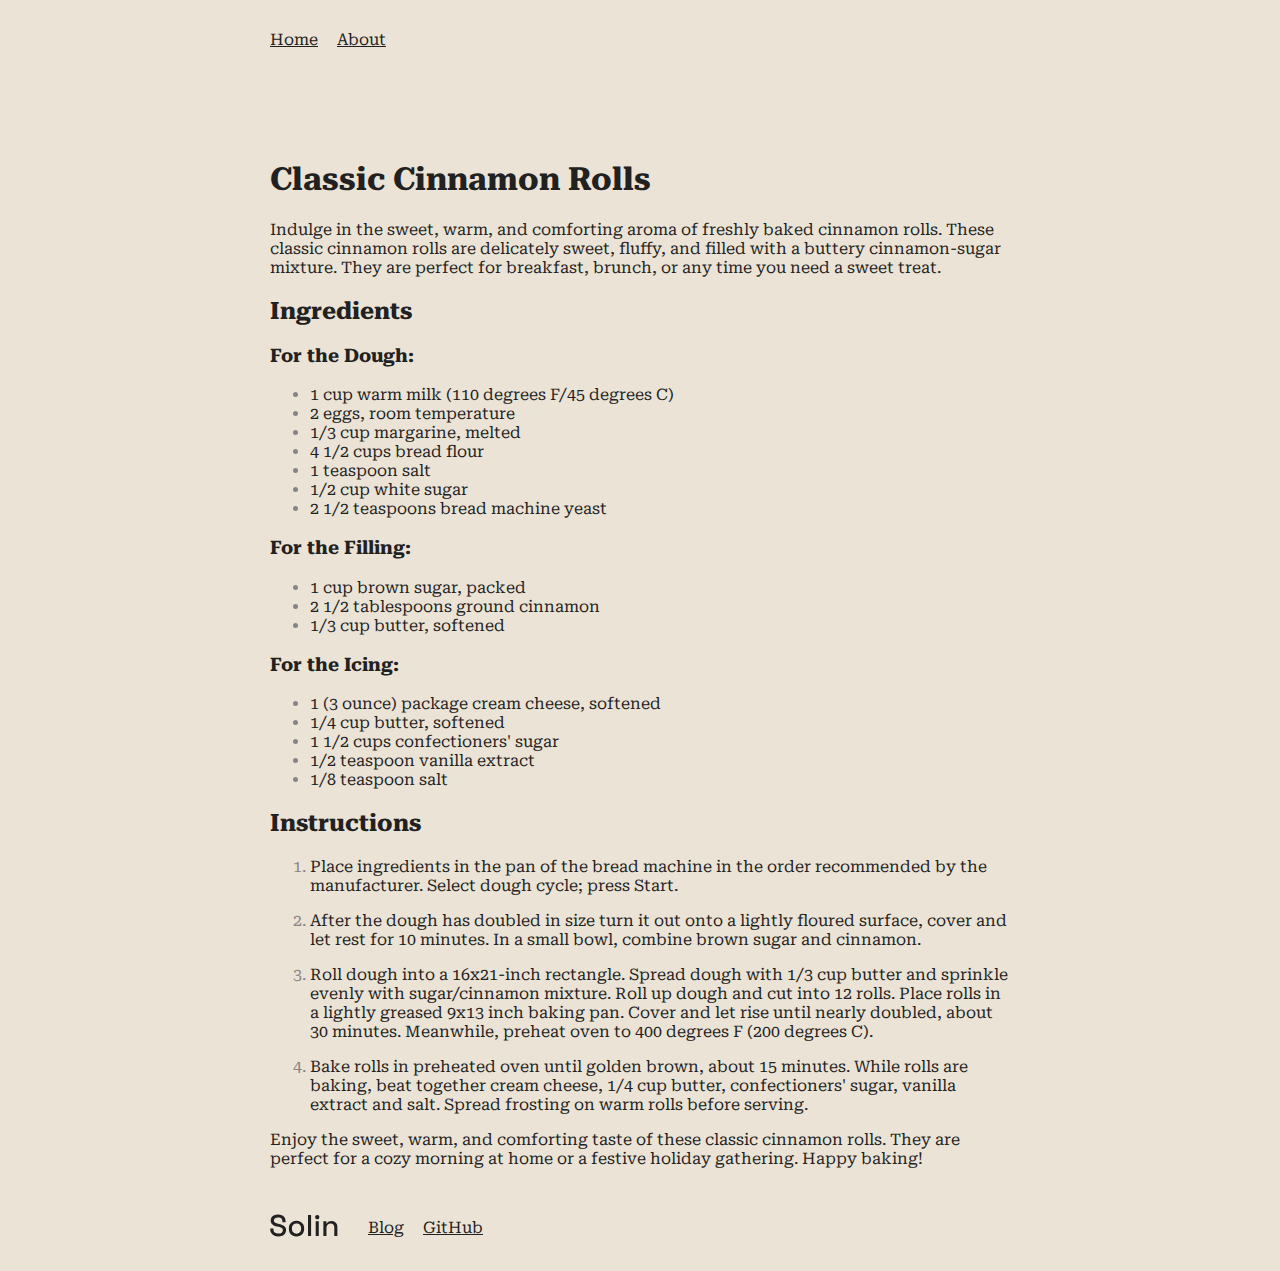
==== index.html @ 9039d021 "Первый" ====
<!DOCTYPE html>
<html lang="en" class="page">
<head>
    <meta charset="UTF-8">
    <meta name="viewport" content="width=device-width, initial-scale=1.0">

    <link rel="preconnect" href="https://fonts.googleapis.com">
    <link rel="preconnect" href="https://fonts.gstatic.com" crossorigin>
    <link href="https://fonts.googleapis.com/css2?family=Roboto+Serif:ital,opsz,wght@0,8..144,500;0,8..144,700;1,8..144,500&display=swap" rel="stylesheet">

    <link rel="stylesheet" href="./assets/styles/index.css">

    <title>Classic Cinnamon Rolls</title>
</head>
<body class="page__body">
    <div class="container">
        <header class="header container__inner">
            <ul class="links">
                <li class="links__item"><a class="links__item--link link" href="./index.html">Home</a></li>
                <li class="links__item"><a class="links__item--link link" href="./about.html">About</a></li>
            </ul>
        </header>
        <main class="content container__inner">
            <h1 id="classic-cinnamon-rolls">Classic Cinnamon Rolls</h1>
            <p>Indulge in the sweet, warm, and comforting aroma of freshly baked cinnamon rolls. These classic cinnamon rolls are delicately sweet, fluffy, and filled with a buttery cinnamon-sugar mixture. They are perfect for breakfast, brunch, or any time you need a sweet treat.</p>
            <h2 id="ingredients">Ingredients</h2>
            <h3 id="for-the-dough">For the Dough:</h3>
            <ul>
                <li>1 cup warm milk (110 degrees F/45 degrees C)</li>
                <li>2 eggs, room temperature</li>
                <li>1/3 cup margarine, melted</li>
                <li>4 1/2 cups bread flour</li>
                <li>1 teaspoon salt</li>
                <li>1/2 cup white sugar</li>
                <li>2 1/2 teaspoons bread machine yeast</li>
            </ul>
            <h3 id="for-the-filling">For the Filling:</h3>
            <ul>
                <li>1 cup brown sugar, packed</li>
                <li>2 1/2 tablespoons ground cinnamon</li>
                <li>1/3 cup butter, softened</li>
            </ul>
            <h3 id="for-the-icing">For the Icing:</h3>
            <ul>
                <li>1 (3 ounce) package cream cheese, softened</li>
                <li>1/4 cup butter, softened</li>
                <li>1 1/2 cups confectioners&#39; sugar</li>
                <li>1/2 teaspoon vanilla extract</li>
                <li>1/8 teaspoon salt</li>
            </ul>
            <h2 id="instructions">Instructions</h2>
            <ol>
                <li><p>Place ingredients in the pan of the bread machine in the order recommended by the manufacturer. Select dough cycle; press Start.</p>
                </li>
                <li><p>After the dough has doubled in size turn it out onto a lightly floured surface, cover and let rest for 10 minutes. In a small bowl, combine brown sugar and cinnamon.</p>
                </li>
                <li><p>Roll dough into a 16x21-inch rectangle. Spread dough with 1/3 cup butter and sprinkle evenly with sugar/cinnamon mixture. Roll up dough and cut into 12 rolls. Place rolls in a lightly greased 9x13 inch baking pan. Cover and let rise until nearly doubled, about 30 minutes. Meanwhile, preheat oven to 400 degrees F (200 degrees C).</p>
                </li>
                <li><p>Bake rolls in preheated oven until golden brown, about 15 minutes. While rolls are baking, beat together cream cheese, 1/4 cup butter, confectioners&#39; sugar, vanilla extract and salt. Spread frosting on warm rolls before serving.</p>
                </li>
            </ol>
            <p>Enjoy the sweet, warm, and comforting taste of these classic cinnamon rolls. They are perfect for a cozy morning at home or a festive holiday gathering. Happy baking!</p>
        </main>
        <footer class="footer container__inner">
            <div class="logo">
                <img class="logo__image" src="./assets/images/solin.svg" alt="Solin">
                <a class="logo__link" href="https://solin.cc/"></a>
            </div>
            <ul class="links">
                <li class="links__item"><a class="links__item--link link" href="https://blog.solin.cc/">Blog</a></li>
                <li class="links__item"><a class="links__item--link link" href="https://github.com/mentalsolin/">GitHub</a></li>
            </ul>
        </footer>
    </div>
</body>
</html>
---- assets/styles/index.css ----
/* Blocks */
@import url(./blocks/main.css);
@import url(./blocks/content.css);
@import url(./blocks/footer.css);
@import url(./blocks/header.css);

/* Colors */
@import url(./colors.css);
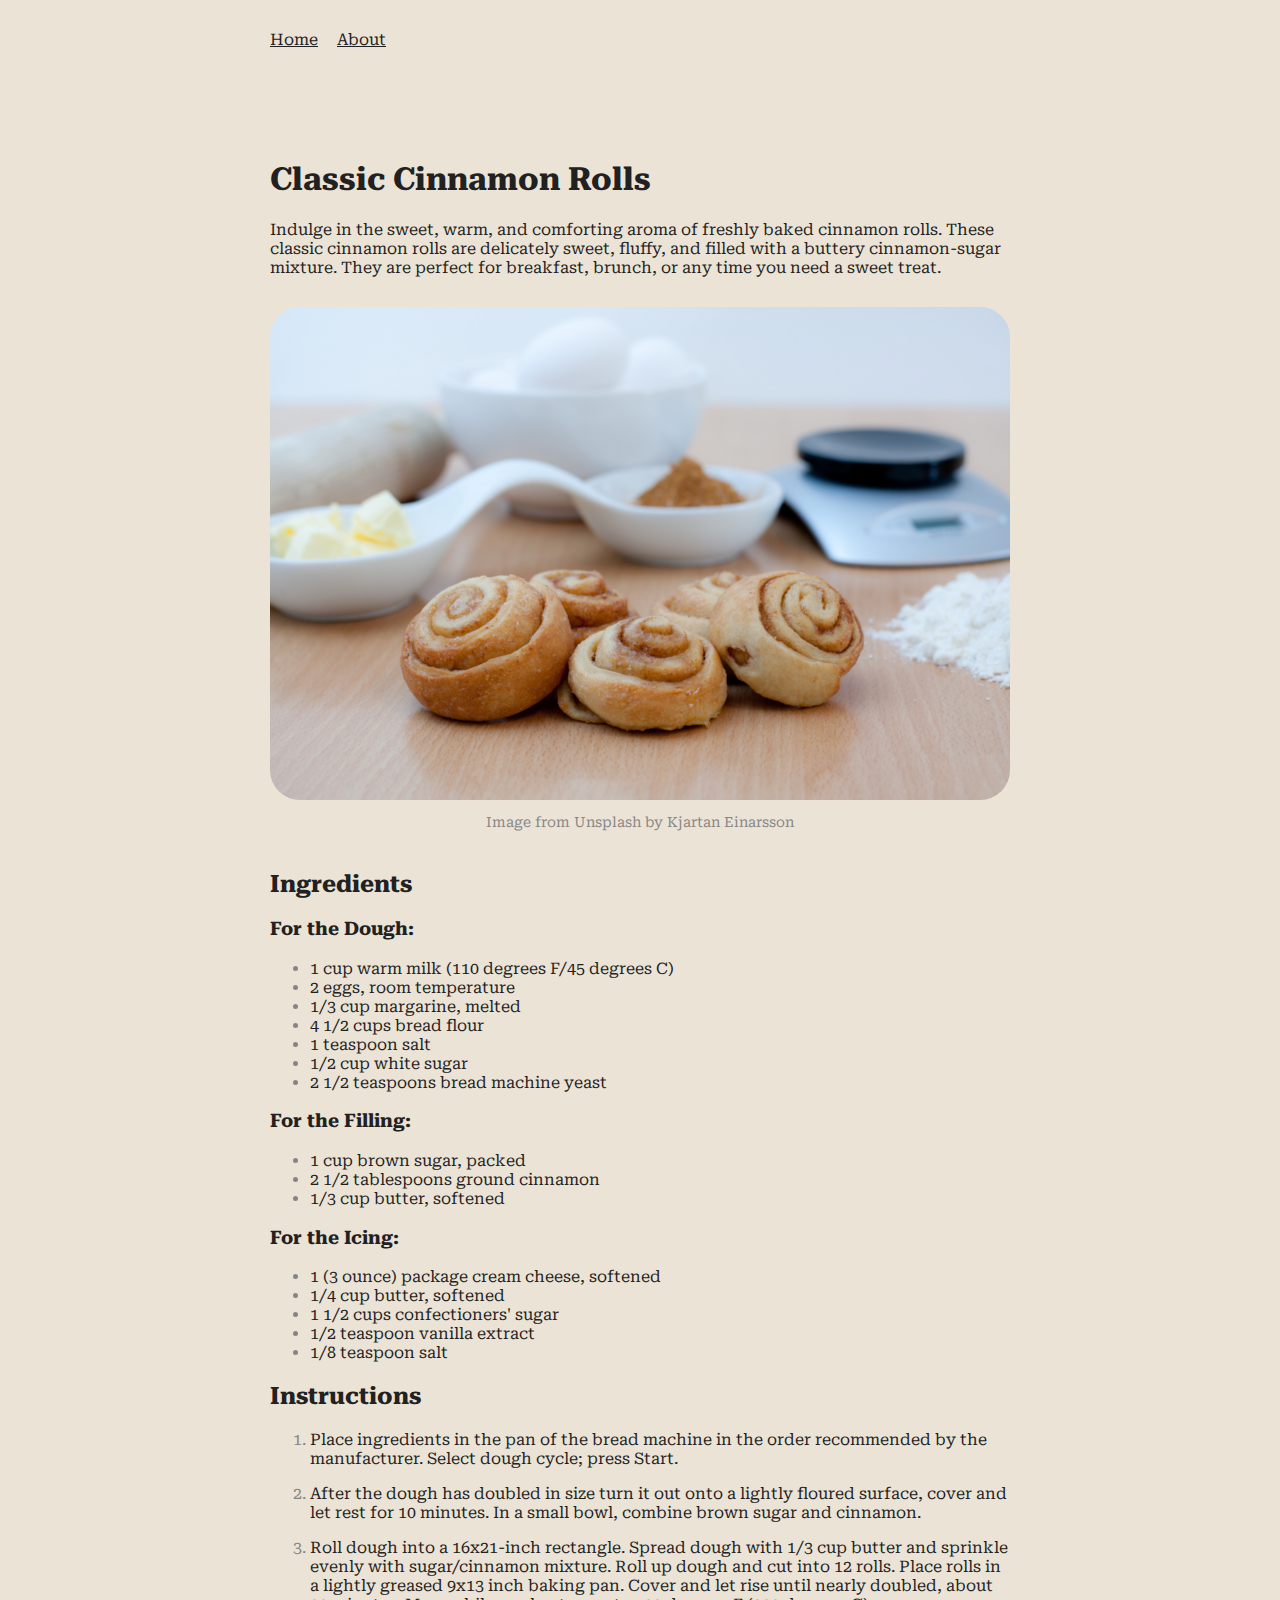
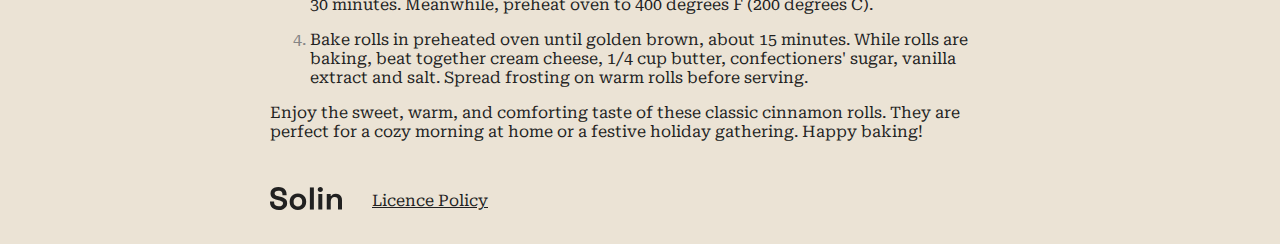
==== commit baffd664: "Обновление футера, добавление картинки" ====
--- a/index.html
+++ b/index.html
@@ -23,6 +23,10 @@
         <main class="content container__inner">
             <h1 id="classic-cinnamon-rolls">Classic Cinnamon Rolls</h1>
             <p>Indulge in the sweet, warm, and comforting aroma of freshly baked cinnamon rolls. These classic cinnamon rolls are delicately sweet, fluffy, and filled with a buttery cinnamon-sugar mixture. They are perfect for breakfast, brunch, or any time you need a sweet treat.</p>
+            <figure>
+                <img src="./assets/images/roll.png" width="100%" style="border-radius: 30px;" alt="cinnamor-roll">
+                <figcaption>Image from Unsplash by Kjartan Einarsson</figcaption>
+            </figure>
             <h2 id="ingredients">Ingredients</h2>
             <h3 id="for-the-dough">For the Dough:</h3>
             <ul>
@@ -67,8 +71,7 @@
                 <a class="logo__link" href="https://solin.cc/"></a>
             </div>
             <ul class="links">
-                <li class="links__item"><a class="links__item--link link" href="https://blog.solin.cc/">Blog</a></li>
-                <li class="links__item"><a class="links__item--link link" href="https://github.com/mentalsolin/">GitHub</a></li>
+                <li class="links__item"><a class="links__item--link link" href="https://github.com/mentalsolin/cinnamonroll.me/blob/main/README.md/">Licence Policy</a></li>
             </ul>
         </footer>
     </div>
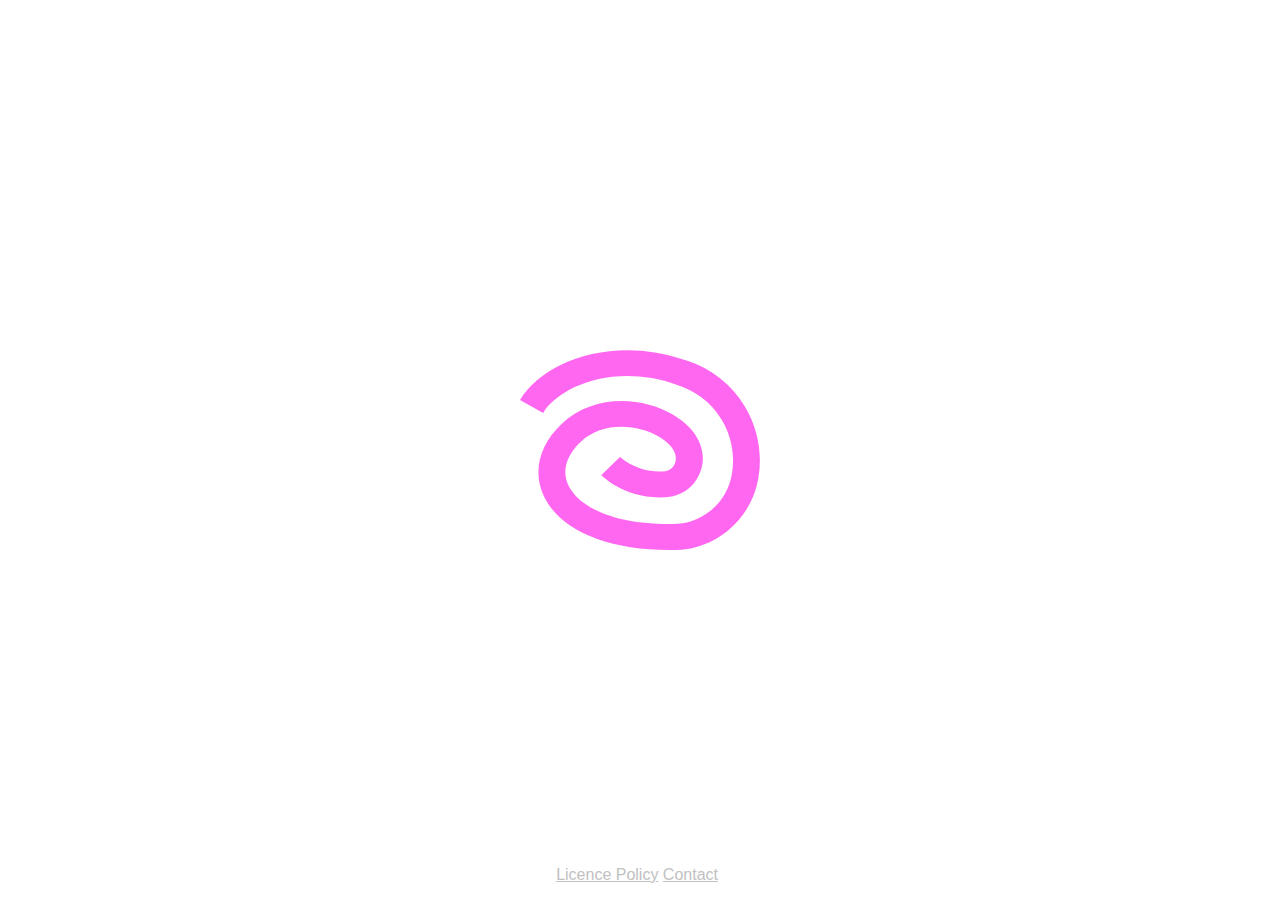
==== commit d89155f7: "init" ====
--- a/index.html
+++ b/index.html
@@ -4,76 +4,25 @@
     <meta charset="UTF-8">
     <meta name="viewport" content="width=device-width, initial-scale=1.0">
 
-    <link rel="preconnect" href="https://fonts.googleapis.com">
-    <link rel="preconnect" href="https://fonts.gstatic.com" crossorigin>
-    <link href="https://fonts.googleapis.com/css2?family=Roboto+Serif:ital,opsz,wght@0,8..144,500;0,8..144,700;1,8..144,500&display=swap" rel="stylesheet">
-
     <link rel="stylesheet" href="./assets/styles/index.css">
 
-    <title>Classic Cinnamon Rolls</title>
+    <title>cinnamonroll.me</title>
 </head>
 <body class="page__body">
-    <div class="container">
-        <header class="header container__inner">
-            <ul class="links">
-                <li class="links__item"><a class="links__item--link link" href="./index.html">Home</a></li>
-                <li class="links__item"><a class="links__item--link link" href="./about.html">About</a></li>
-            </ul>
-        </header>
-        <main class="content container__inner">
-            <h1 id="classic-cinnamon-rolls">Classic Cinnamon Rolls</h1>
-            <p>Indulge in the sweet, warm, and comforting aroma of freshly baked cinnamon rolls. These classic cinnamon rolls are delicately sweet, fluffy, and filled with a buttery cinnamon-sugar mixture. They are perfect for breakfast, brunch, or any time you need a sweet treat.</p>
-            <figure>
-                <img src="./assets/images/roll.png" width="100%" style="border-radius: 30px;" alt="cinnamor-roll">
-                <figcaption>Image from Unsplash by Kjartan Einarsson</figcaption>
-            </figure>
-            <h2 id="ingredients">Ingredients</h2>
-            <h3 id="for-the-dough">For the Dough:</h3>
-            <ul>
-                <li>1 cup warm milk (110 degrees F/45 degrees C)</li>
-                <li>2 eggs, room temperature</li>
-                <li>1/3 cup margarine, melted</li>
-                <li>4 1/2 cups bread flour</li>
-                <li>1 teaspoon salt</li>
-                <li>1/2 cup white sugar</li>
-                <li>2 1/2 teaspoons bread machine yeast</li>
-            </ul>
-            <h3 id="for-the-filling">For the Filling:</h3>
-            <ul>
-                <li>1 cup brown sugar, packed</li>
-                <li>2 1/2 tablespoons ground cinnamon</li>
-                <li>1/3 cup butter, softened</li>
-            </ul>
-            <h3 id="for-the-icing">For the Icing:</h3>
-            <ul>
-                <li>1 (3 ounce) package cream cheese, softened</li>
-                <li>1/4 cup butter, softened</li>
-                <li>1 1/2 cups confectioners&#39; sugar</li>
-                <li>1/2 teaspoon vanilla extract</li>
-                <li>1/8 teaspoon salt</li>
-            </ul>
-            <h2 id="instructions">Instructions</h2>
-            <ol>
-                <li><p>Place ingredients in the pan of the bread machine in the order recommended by the manufacturer. Select dough cycle; press Start.</p>
-                </li>
-                <li><p>After the dough has doubled in size turn it out onto a lightly floured surface, cover and let rest for 10 minutes. In a small bowl, combine brown sugar and cinnamon.</p>
-                </li>
-                <li><p>Roll dough into a 16x21-inch rectangle. Spread dough with 1/3 cup butter and sprinkle evenly with sugar/cinnamon mixture. Roll up dough and cut into 12 rolls. Place rolls in a lightly greased 9x13 inch baking pan. Cover and let rise until nearly doubled, about 30 minutes. Meanwhile, preheat oven to 400 degrees F (200 degrees C).</p>
-                </li>
-                <li><p>Bake rolls in preheated oven until golden brown, about 15 minutes. While rolls are baking, beat together cream cheese, 1/4 cup butter, confectioners&#39; sugar, vanilla extract and salt. Spread frosting on warm rolls before serving.</p>
-                </li>
-            </ol>
-            <p>Enjoy the sweet, warm, and comforting taste of these classic cinnamon rolls. They are perfect for a cozy morning at home or a festive holiday gathering. Happy baking!</p>
-        </main>
-        <footer class="footer container__inner">
-            <div class="logo">
-                <img class="logo__image" src="./assets/images/solin.svg" alt="Solin">
-                <a class="logo__link" href="https://solin.cc/"></a>
-            </div>
-            <ul class="links">
-                <li class="links__item"><a class="links__item--link link" href="https://github.com/mentalsolin/cinnamonroll.me/blob/main/README.md/">Licence Policy</a></li>
-            </ul>
-        </footer>
-    </div>
+    <main class="content container">
+        <svg height="200" viewBox="0 0 24 20" fill="none" xmlns="http://www.w3.org/2000/svg">
+            <g clip-path="url(#clip0_63_18)">
+            <path d="M14.94 20C8.5 20 3.77 17.9 2.29 14.39C1.29 12.05 2 9.38999 4.16 7.38999C7.34 4.38999 12.16 4.62999 15.31 6.47999C17.68 7.85999 18.75 9.99999 18.1 12C17.8966 12.659 17.5203 13.2514 17.0102 13.7157C16.5002 14.18 15.8752 14.4992 15.2 14.64C13.9373 14.8343 12.6472 14.7458 11.4228 14.3809C10.1984 14.016 9.07036 13.3838 8.12 12.53L10 10.71C10.6223 11.2362 11.3439 11.6321 12.122 11.8743C12.9002 12.1165 13.719 12.2 14.53 12.12C14.7653 12.0853 14.9853 11.9825 15.163 11.8244C15.3406 11.6663 15.4682 11.4597 15.53 11.23C15.84 10.23 14.89 9.22999 13.9 8.67999C11.71 7.38999 8.21 7.13999 6.03 9.21999C4.65 10.55 4.2 12 4.78 13.4C5.59 15.33 8.69 17.4 14.94 17.4C16.425 17.4824 17.8877 17.0104 19.0444 16.0755C20.2011 15.1405 20.9693 13.8093 21.2 12.34C21.5099 10.4543 21.1266 8.52025 20.1211 6.89524C19.1156 5.27023 17.5558 4.06417 15.73 3.49999C9.43 1.24999 3.89 3.67999 2.32 6.29999L0 4.99999C2.35 1.07999 9.39 -1.54001 16.66 1.05999C19.0751 1.81943 21.1333 3.42825 22.4534 5.58857C23.7735 7.7489 24.2661 10.3144 23.84 12.81C23.4905 14.8885 22.3923 16.7673 20.7528 18.0919C19.1132 19.4164 17.0456 20.0951 14.94 20Z" fill="#FF67F0"/>
+            </g>
+            <defs>
+            <clipPath id="clip0_63_18">
+            <rect width="24" height="20" fill="white"/>
+            </clipPath>
+            </defs>
+        </svg>            
+    </main>
+    <footer class="footer">
+        <p><a href="https://github.com/mentalsolin/cinnamonroll.me/blob/main/README.md">Licence Policy</a> <a href="mailto:sup@solin.me">Contact</a></p>
+    </footer>
 </body>
 </html>--- a/assets/styles/index.css
+++ b/assets/styles/index.css
@@ -1,8 +1,40 @@
-/* Blocks */
-@import url(./blocks/main.css);
-@import url(./blocks/content.css);
-@import url(./blocks/footer.css);
-@import url(./blocks/header.css);
+@media (prefers-color-scheme: light) {
+    :root {
+        --bg-primary: #fff;
+        --text-secondary: #c1c1c1;
+    }
+}
 
-/* Colors */
-@import url(./colors.css);+@media (prefers-color-scheme: dark) {
+    :root {
+        --bg-primary: #000;
+        --text-secondary: #2c2c2c;
+    }
+}
+
+a {
+    color: var(--text-secondary);
+}
+
+
+body {
+    background-color: var(--bg-primary);
+    margin: 0;
+    font-family: sans-serif;
+}
+
+.container {
+    width: 100vw;
+    height: 100vh;
+    display: flex;
+    justify-content: center;
+    align-items: center;
+}
+
+
+.footer {
+    position: absolute;
+    bottom: 0;
+    right: 50%;
+    margin-right: -78px;
+}